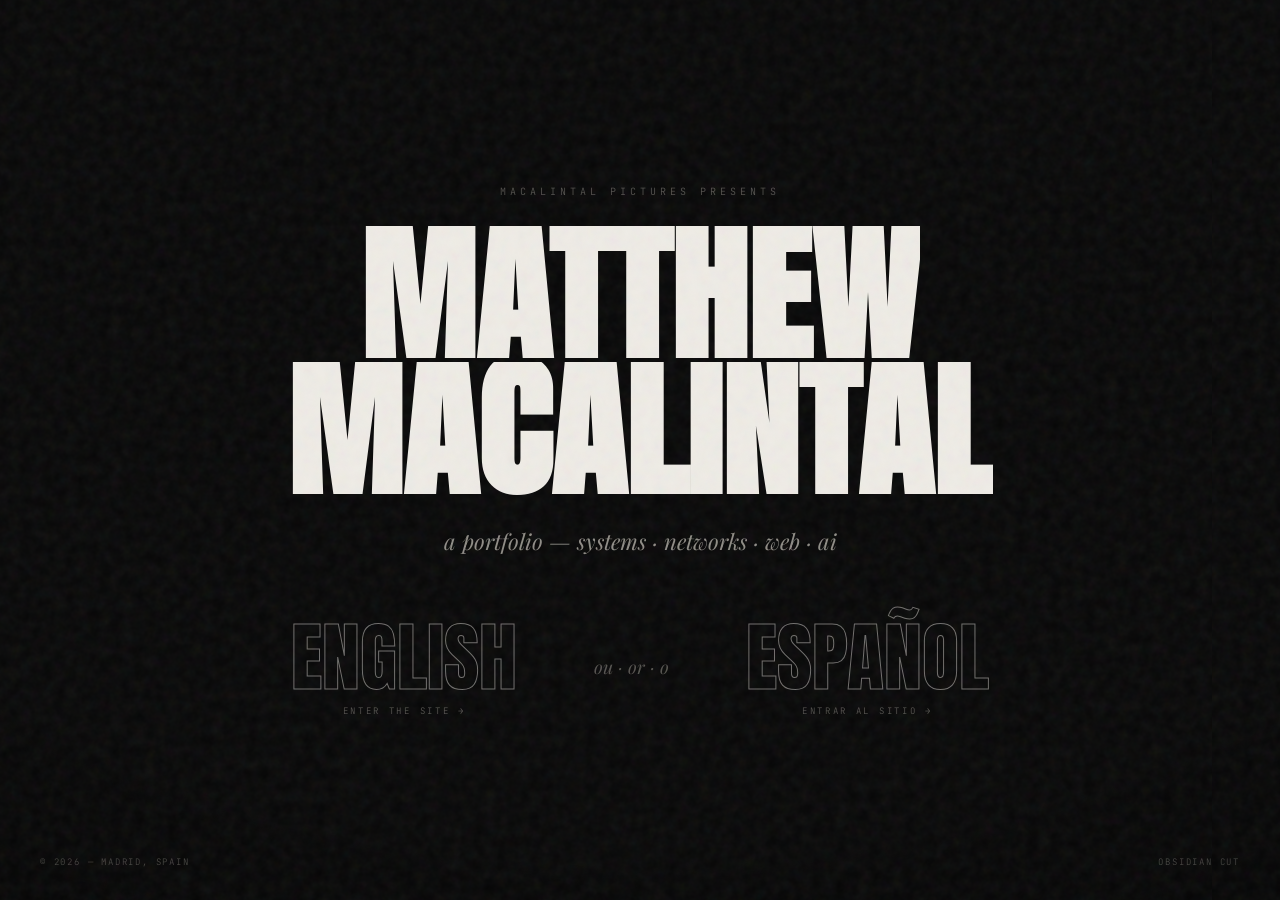
==== index.html @ b94ca069 "Initial commit — portfolio site Bilingual single-page portfolio (EN/ES), no frameworks, no build ste" ====
<!DOCTYPE html>
<html lang="en">
<head>
  <meta charset="UTF-8">
  <meta name="viewport" content="width=device-width, initial-scale=1.0">
  <title>Matthew Macalintal — Portfolio</title>
  <meta name="description" content="Portfolio of Matthew Macalintal — systems, networks, web and AI. Available in English and Spanish.">
  <meta name="theme-color" content="#080808">
  <link rel="icon" href="data:image/svg+xml,%3Csvg xmlns='http://www.w3.org/2000/svg' viewBox='0 0 100 100'%3E%3Crect width='100' height='100' fill='%23080808'/%3E%3Ctext x='50' y='72' font-size='60' font-family='Arial Narrow, Arial' font-weight='bold' text-anchor='middle' fill='%23efece6'%3EM%3C/text%3E%3C/svg%3E">
  <link rel="preconnect" href="https://fonts.googleapis.com">
  <link rel="preconnect" href="https://fonts.gstatic.com" crossorigin>
  <link href="https://fonts.googleapis.com/css2?family=Anton&family=Archivo:wght@300;400;500&family=JetBrains+Mono:wght@400;500&family=Playfair+Display:ital,wght@1,400;1,500&display=swap" rel="stylesheet">
  <link rel="stylesheet" href="css/style.css">
  <script>document.documentElement.classList.add('js');</script>
</head>
<body>

  <div class="title-card">
    <p class="tc-over" data-reveal>Macalintal pictures presents</p>
    <h1 data-reveal data-reveal-delay="100">
      <span data-split>Matthew</span><br>
      <span data-split>Macalintal</span>
    </h1>
    <p class="tc-sub" data-reveal data-reveal-delay="250">a portfolio — systems · networks · web · ai</p>

    <div class="tc-langs" data-reveal data-reveal-delay="400">
      <a class="tc-lang" href="english/Main.html">
        English
        <small>enter the site →</small>
      </a>
      <span class="divider">ou&nbsp;·&nbsp;or&nbsp;·&nbsp;o</span>
      <a class="tc-lang" href="spanish/Main-es.html">
        Español
        <small>entrar al sitio →</small>
      </a>
    </div>

    <div class="tc-foot">
      <span>© 2026 — Madrid, Spain</span>
      <span>Obsidian cut</span>
    </div>
  </div>

  <script src="js/main.js"></script>
  <script src="js/fx.js"></script>
</body>
</html>
---- css/style.css ----
/* ============================================================
   MATTHEW MACALINTAL — OBSIDIAN CUT
   Cinematic monochrome. Anton display / Playfair italic /
   Archivo body / JetBrains Mono labels. Film grain over all.
   ============================================================ */

:root {
  --bg: #080808;
  --bg-2: #0e0e0e;
  --ink: #efece6;
  --dim: #8f8c86;
  --faint: #55534f;
  --line: rgba(239, 236, 230, 0.14);
  --line-soft: rgba(239, 236, 230, 0.07);
  --red: #e8442e;
  --display: 'Anton', 'Arial Narrow', sans-serif;
  --serif: 'Playfair Display', Georgia, serif;
  --body: 'Archivo', 'Segoe UI', sans-serif;
  --mono: 'JetBrains Mono', 'Consolas', monospace;
  --ease: cubic-bezier(0.65, 0.05, 0, 1);
  --ease-out: cubic-bezier(0.22, 1, 0.36, 1);
}

* {
  margin: 0;
  padding: 0;
  box-sizing: border-box;
}

html {
  scroll-behavior: smooth;
}

body {
  font-family: var(--body);
  font-weight: 300;
  background: var(--bg);
  color: var(--ink);
  line-height: 1.65;
  overflow-x: hidden;
}

::selection {
  background: var(--ink);
  color: var(--bg);
}

a {
  color: inherit;
  text-decoration: none;
}

ul {
  list-style: none;
}

img {
  max-width: 100%;
  display: block;
}

button {
  font-family: inherit;
  background: none;
  border: none;
  color: inherit;
  cursor: pointer;
}

:focus-visible {
  outline: 1px solid var(--ink);
  outline-offset: 4px;
}

/* ---------- film grain (injected) ---------- */

.grain {
  position: fixed;
  top: -60%;
  left: -60%;
  width: 220%;
  height: 220%;
  z-index: 3000;
  pointer-events: none;
  opacity: 0.07;
  background-image: url("data:image/svg+xml,%3Csvg viewBox='0 0 250 250' xmlns='http://www.w3.org/2000/svg'%3E%3Cfilter id='n'%3E%3CfeTurbulence type='fractalNoise' baseFrequency='0.7' numOctaves='3' stitchTiles='stitch'/%3E%3C/filter%3E%3Crect width='100%25' height='100%25' filter='url(%23n)'/%3E%3C/svg%3E");
  animation: grain 0.9s steps(6) infinite;
}

@keyframes grain {
  0% { transform: translate(0, 0); }
  20% { transform: translate(-3%, 2%); }
  40% { transform: translate(2%, -3%); }
  60% { transform: translate(-2%, -2%); }
  80% { transform: translate(3%, 3%); }
  100% { transform: translate(-1%, 1%); }
}

/* vignette */

body::after {
  content: '';
  position: fixed;
  inset: 0;
  z-index: 1;
  pointer-events: none;
  background: radial-gradient(ellipse 110% 90% at 50% 40%, transparent 55%, rgba(0, 0, 0, 0.5) 100%);
}

main, header, footer, .rail, .readout, section {
  position: relative;
  z-index: 2;
}

/* ---------- preloader (injected) ---------- */

.loader {
  position: fixed;
  inset: 0;
  z-index: 9000;
  background: #000;
  display: flex;
  align-items: center;
  justify-content: center;
  transition: transform 0.9s var(--ease);
}

.loader.done {
  transform: translateY(-101%);
}

.loader-name {
  font-family: var(--display);
  font-size: clamp(40px, 8vw, 110px);
  text-transform: uppercase;
  letter-spacing: 0.02em;
  line-height: 1;
  overflow: hidden;
}

.loader-name span {
  display: inline-block;
  transform: translateY(110%);
  animation: rise 0.8s var(--ease-out) forwards;
  animation-delay: calc(var(--i) * 45ms + 100ms);
}

@keyframes rise {
  to { transform: translateY(0); }
}

.loader-count {
  position: absolute;
  bottom: 32px;
  right: 40px;
  font-family: var(--mono);
  font-size: 13px;
  color: var(--dim);
  letter-spacing: 0.1em;
}

.loader-tag {
  position: absolute;
  bottom: 32px;
  left: 40px;
  font-family: var(--mono);
  font-size: 11px;
  color: var(--faint);
  letter-spacing: 0.2em;
  text-transform: uppercase;
}

body.locked {
  overflow: hidden;
}

/* ---------- custom cursor ---------- */

@media (pointer: fine) {
  body.has-cursor,
  body.has-cursor a,
  body.has-cursor button {
    cursor: none;
  }
  body.has-cursor input,
  body.has-cursor textarea,
  body.has-cursor select {
    cursor: auto;
  }
}

.cursor {
  position: fixed;
  top: 0;
  left: 0;
  width: 8px;
  height: 8px;
  background: #fff;
  border-radius: 50%;
  z-index: 9500;
  pointer-events: none;
  transform: translate(-50%, -50%);
  mix-blend-mode: difference;
}

.cursor-o {
  position: fixed;
  top: 0;
  left: 0;
  width: 42px;
  height: 42px;
  border: 1px solid #fff;
  border-radius: 50%;
  z-index: 9499;
  pointer-events: none;
  transform: translate(-50%, -50%);
  mix-blend-mode: difference;
  transition: width 0.3s var(--ease-out), height 0.3s var(--ease-out),
    background 0.3s ease, opacity 0.3s ease;
}

.cursor-o.grow {
  width: 72px;
  height: 72px;
  background: #fff;
}

.cursor.hide,
.cursor-o.hide {
  opacity: 0;
}

/* ---------- text reveal machinery ---------- */

.wm {
  display: inline-block;
  overflow: hidden;
  vertical-align: bottom;
}

.ww {
  display: inline-block;
  transform: translateY(120%);
  transition: transform 0.9s var(--ease);
  transition-delay: calc(var(--i, 0) * 45ms);
}

.in .ww {
  transform: translateY(0);
}

html.js [data-reveal] {
  opacity: 0;
  transform: translateY(30px);
  transition: opacity 0.9s var(--ease-out), transform 0.9s var(--ease-out);
}

html.js [data-reveal].revealed {
  opacity: 1;
  transform: translateY(0);
}

/* ---------- top bar ---------- */

.topbar {
  position: fixed;
  top: 0;
  left: 0;
  right: 0;
  z-index: 4000;
  display: flex;
  justify-content: space-between;
  align-items: center;
  padding: 22px 40px;
  mix-blend-mode: difference;
  color: #fff;
}

.topbar .logo {
  font-family: var(--display);
  font-size: 19px;
  letter-spacing: 0.06em;
  text-transform: uppercase;
}

.topbar .logo em {
  font-family: var(--serif);
  font-style: italic;
  font-size: 15px;
  text-transform: none;
  letter-spacing: 0;
  color: #bbb;
}

.top-links {
  display: flex;
  align-items: center;
  gap: 26px;
  font-family: var(--mono);
  font-size: 10px;
  letter-spacing: 0.18em;
  text-transform: uppercase;
}

.top-links a {
  position: relative;
  padding-bottom: 2px;
}

.top-links a::after {
  content: '';
  position: absolute;
  left: 0;
  bottom: 0;
  width: 0;
  height: 1px;
  background: #fff;
  transition: width 0.35s var(--ease-out);
}

.top-links a:hover::after {
  width: 100%;
}

.top-links .lang {
  border: 1px solid rgba(255, 255, 255, 0.5);
  padding: 6px 14px;
}

.top-links .lang::after {
  display: none;
}

.top-links .lang:hover {
  background: #fff;
  color: #000;
}

.menu-btn {
  display: none;
  flex-direction: column;
  gap: 7px;
  width: 40px;
  padding: 6px 0;
}

.menu-btn span {
  display: block;
  height: 1px;
  background: #fff;
  transition: transform 0.35s var(--ease-out);
}

.menu-btn.open span:nth-child(1) {
  transform: translateY(4px) rotate(45deg);
}

.menu-btn.open span:nth-child(2) {
  transform: translateY(-4px) rotate(-45deg);
}

/* ---------- fullscreen mobile menu ---------- */

.menu-overlay {
  position: fixed;
  inset: 0;
  z-index: 3500;
  background: #000;
  display: flex;
  flex-direction: column;
  justify-content: center;
  padding: 0 28px;
  clip-path: inset(0 0 100% 0);
  transition: clip-path 0.7s var(--ease);
}

.menu-overlay.open {
  clip-path: inset(0 0 0% 0);
}

.menu-overlay a.m-link {
  font-family: var(--display);
  font-size: clamp(44px, 12vw, 90px);
  text-transform: uppercase;
  line-height: 1.05;
  color: var(--ink);
  display: flex;
  align-items: baseline;
  gap: 16px;
  opacity: 0;
  transform: translateY(30px);
  transition: opacity 0.5s ease, transform 0.5s var(--ease-out);
  transition-delay: calc(var(--i) * 60ms);
}

.menu-overlay.open a.m-link {
  opacity: 1;
  transform: translateY(0);
}

.menu-overlay a.m-link i {
  font-family: var(--mono);
  font-style: normal;
  font-size: 11px;
  color: var(--faint);
}

.menu-overlay .m-foot {
  position: absolute;
  bottom: 30px;
  left: 28px;
  right: 28px;
  display: flex;
  justify-content: space-between;
  font-family: var(--mono);
  font-size: 10px;
  letter-spacing: 0.15em;
  text-transform: uppercase;
  color: var(--dim);
}

/* ---------- side rail (scroll spy) ---------- */

.rail {
  position: fixed;
  right: 36px;
  top: 50%;
  transform: translateY(-50%);
  z-index: 2500;
  display: flex;
  flex-direction: column;
  gap: 13px;
  align-items: flex-end;
}

.rail a {
  display: flex;
  align-items: center;
  gap: 10px;
  font-family: var(--mono);
  font-size: 9px;
  letter-spacing: 0.22em;
  text-transform: uppercase;
  color: var(--faint);
  transition: color 0.3s ease;
}

.rail a::after {
  content: '';
  width: 14px;
  height: 1px;
  background: var(--faint);
  transition: width 0.35s var(--ease-out), background 0.3s ease;
}

.rail a:hover {
  color: var(--ink);
}

.rail a.active {
  color: var(--ink);
}

.rail a.active::after {
  width: 34px;
  background: var(--ink);
}

/* ---------- bottom-left readout ---------- */

.readout {
  position: fixed;
  left: 40px;
  bottom: 28px;
  z-index: 2500;
  font-family: var(--mono);
  font-size: 10px;
  letter-spacing: 0.18em;
  text-transform: uppercase;
  color: var(--faint);
  display: flex;
  gap: 14px;
  align-items: center;
}

.readout b {
  color: var(--ink);
  font-weight: 500;
}

.readout .rec {
  width: 7px;
  height: 7px;
  border-radius: 50%;
  background: var(--red);
  animation: blink-rec 1.6s ease infinite;
}

@keyframes blink-rec {
  50% { opacity: 0.25; }
}

/* ---------- layout ---------- */

.wrap {
  max-width: 1500px;
  margin: 0 auto;
  padding: 0 clamp(24px, 5vw, 80px);
}

section {
  scroll-margin-top: 40px;
}

.sec {
  padding: clamp(100px, 14vh, 180px) 0;
  border-top: 1px solid var(--line-soft);
  position: relative;
}

.sec-head {
  display: flex;
  align-items: baseline;
  justify-content: space-between;
  gap: 24px;
  flex-wrap: wrap;
  margin-bottom: clamp(48px, 7vw, 90px);
}

.sec-idx {
  font-family: var(--mono);
  font-size: 11px;
  letter-spacing: 0.2em;
  color: var(--dim);
}

.sec-title {
  font-family: var(--display);
  font-weight: 400;
  font-size: clamp(56px, 9.5vw, 160px);
  line-height: 0.9;
  text-transform: uppercase;
  letter-spacing: 0.01em;
}

.sec-note {
  font-family: var(--serif);
  font-style: italic;
  font-size: clamp(16px, 1.6vw, 21px);
  color: var(--dim);
  max-width: 320px;
}

/* ---------- hero ---------- */

.hero {
  min-height: 100svh;
  position: relative;
  display: flex;
  flex-direction: column;
  justify-content: center;
  overflow: hidden;
}

.hero-img {
  position: absolute;
  top: 0;
  right: 0;
  height: 100%;
  width: min(46vw, 660px);
  object-fit: cover;
  filter: grayscale(100%) contrast(1.12) brightness(0.82);
  z-index: 1;
}

.hero-img-fade {
  position: absolute;
  top: 0;
  right: 0;
  height: 100%;
  width: min(52vw, 760px);
  z-index: 1;
  background: linear-gradient(to right, var(--bg) 0%, transparent 45%),
    linear-gradient(to top, var(--bg) 0%, transparent 30%);
  pointer-events: none;
}

.hero-inner {
  position: relative;
  z-index: 2;
  padding-top: 60px;
}

.hero-over {
  font-family: var(--serif);
  font-style: italic;
  font-size: clamp(16px, 1.8vw, 24px);
  color: var(--dim);
  margin-bottom: 10px;
}

.hero h1 {
  font-family: var(--display);
  font-weight: 400;
  font-size: clamp(70px, 16.5vw, 290px);
  line-height: 0.84;
  text-transform: uppercase;
  letter-spacing: 0.005em;
  mix-blend-mode: difference;
  color: #fff;
}

.hero h1 .l {
  display: block;
}

.hero-roles {
  display: flex;
  align-items: center;
  gap: 18px;
  margin-top: 34px;
  font-family: var(--mono);
  font-size: clamp(11px, 1.2vw, 13px);
  letter-spacing: 0.22em;
  text-transform: uppercase;
  color: var(--dim);
}

.hero-roles .dash {
  width: 44px;
  height: 1px;
  background: var(--faint);
}

.rotator {
  position: relative;
  display: inline-block;
  height: 1.5em;
  min-width: 300px;
  overflow: hidden;
  vertical-align: middle;
}

.rotator span {
  position: absolute;
  left: 0;
  top: 0;
  line-height: 1.5em;
  white-space: nowrap;
  opacity: 0;
  transform: translateY(100%);
  transition: opacity 0.5s ease, transform 0.5s var(--ease-out);
  color: var(--ink);
}

.rotator span.on {
  opacity: 1;
  transform: translateY(0);
}

.hero-foot {
  position: absolute;
  bottom: 28px;
  left: 0;
  right: 0;
  z-index: 2;
  display: flex;
  justify-content: space-between;
  align-items: center;
  padding: 0 clamp(24px, 5vw, 80px);
  font-family: var(--mono);
  font-size: 10px;
  letter-spacing: 0.18em;
  text-transform: uppercase;
  color: var(--faint);
}

.hero-foot .scroll-cue {
  display: flex;
  align-items: center;
  gap: 10px;
}

.scroll-cue .line {
  width: 1px;
  height: 42px;
  background: var(--faint);
  position: relative;
  overflow: hidden;
}

.scroll-cue .line::after {
  content: '';
  position: absolute;
  inset: 0;
  background: var(--ink);
  transform: translateY(-100%);
  animation: drip 2.4s var(--ease) infinite;
}

@keyframes drip {
  55%, 100% { transform: translateY(100%); }
}

.hero-badge {
  display: inline-flex;
  align-items: center;
  gap: 10px;
  font-family: var(--mono);
  font-size: 10px;
  letter-spacing: 0.2em;
  text-transform: uppercase;
  color: var(--dim);
  border: 1px solid var(--line);
  padding: 9px 18px;
  margin-bottom: 34px;
}

.hero-badge .rec {
  width: 7px;
  height: 7px;
  border-radius: 50%;
  background: var(--red);
  animation: blink-rec 1.6s ease infinite;
}

/* ---------- marquee ---------- */

.marquee {
  overflow: hidden;
  padding: clamp(30px, 5vw, 60px) 0;
  border-top: 1px solid var(--line-soft);
  user-select: none;
}

.marquee-track {
  display: flex;
  gap: 60px;
  width: max-content;
  animation: marquee 42s linear infinite;
}

.marquee-track span {
  font-family: var(--display);
  font-size: clamp(64px, 11vw, 170px);
  line-height: 1;
  text-transform: uppercase;
  white-space: nowrap;
  color: transparent;
  -webkit-text-stroke: 1px rgba(239, 236, 230, 0.22);
}

.marquee-track span.fill {
  color: var(--ink);
  -webkit-text-stroke: 0;
}

@keyframes marquee {
  to { transform: translateX(-50%); }
}

/* ---------- about ---------- */

.about-grid {
  display: grid;
  grid-template-columns: minmax(0, 7fr) minmax(0, 4fr);
  gap: clamp(40px, 6vw, 110px);
  align-items: start;
}

.pull-quote {
  font-family: var(--serif);
  font-style: italic;
  font-weight: 400;
  font-size: clamp(24px, 3.2vw, 42px);
  line-height: 1.35;
  color: var(--ink);
  margin-bottom: 40px;
}

.pull-quote em {
  color: var(--dim);
}

.about-copy p {
  font-size: clamp(15px, 1.3vw, 17px);
  color: var(--dim);
  margin-bottom: 22px;
  max-width: 620px;
}

.about-copy strong {
  color: var(--ink);
  font-weight: 500;
}

.about-side {
  position: sticky;
  top: 90px;
}

.about-portrait {
  position: relative;
  overflow: hidden;
  margin-bottom: 34px;
}

.about-portrait img {
  width: 100%;
  aspect-ratio: 3 / 4;
  object-fit: cover;
  filter: grayscale(100%) contrast(1.1);
  transition: filter 0.7s ease, transform 1.2s var(--ease-out);
}

.about-portrait:hover img {
  filter: grayscale(0%) contrast(1);
  transform: scale(1.04);
}

.about-portrait .cap {
  position: absolute;
  bottom: 0;
  left: 0;
  right: 0;
  display: flex;
  justify-content: space-between;
  padding: 12px 14px;
  font-family: var(--mono);
  font-size: 9px;
  letter-spacing: 0.18em;
  text-transform: uppercase;
  color: var(--ink);
  background: linear-gradient(to top, rgba(0, 0, 0, 0.75), transparent);
}

.index-table {
  border-top: 1px solid var(--line);
}

.index-row {
  display: flex;
  justify-content: space-between;
  gap: 16px;
  padding: 13px 0;
  border-bottom: 1px solid var(--line-soft);
  font-size: 13px;
}

.index-row .k {
  font-family: var(--mono);
  font-size: 10px;
  letter-spacing: 0.16em;
  text-transform: uppercase;
  color: var(--faint);
  padding-top: 2px;
}

.index-row .v {
  color: var(--ink);
  text-align: right;
  font-weight: 400;
}

/* ---------- editorial buttons ---------- */

.btn {
  display: inline-flex;
  align-items: center;
  gap: 12px;
  font-family: var(--mono);
  font-size: 11px;
  letter-spacing: 0.2em;
  text-transform: uppercase;
  color: var(--ink);
  border: 1px solid var(--ink);
  padding: 16px 34px;
  position: relative;
  overflow: hidden;
  transition: color 0.4s ease;
  background: transparent;
  will-change: transform;
}

.btn::before {
  content: '';
  position: absolute;
  inset: 0;
  background: var(--ink);
  transform: scaleY(0);
  transform-origin: bottom;
  transition: transform 0.4s var(--ease);
  z-index: -1;
}

.btn:hover {
  color: var(--bg);
}

.btn:hover::before {
  transform: scaleY(1);
}

.btn-fill {
  background: var(--ink);
  color: var(--bg);
}

.btn-fill::before {
  background: var(--bg);
}

.btn-fill:hover {
  color: var(--ink);
  border-color: var(--ink);
}

.btn-ghost {
  border-color: var(--line);
  color: var(--dim);
}

.btn-ghost:hover {
  color: var(--bg);
}

/* ---------- skills index ---------- */

.skill-block {
  margin-bottom: clamp(40px, 6vw, 70px);
}

.skill-block-label {
  display: flex;
  align-items: baseline;
  gap: 18px;
  font-family: var(--mono);
  font-size: 10px;
  letter-spacing: 0.2em;
  text-transform: uppercase;
  color: var(--faint);
  margin-bottom: 6px;
}

.skill-block-label i {
  font-style: normal;
  color: var(--dim);
}

.skill-list {
  border-top: 1px solid var(--line);
}

.skill-item {
  display: grid;
  grid-template-columns: 60px 1fr auto;
  align-items: center;
  gap: 20px;
  padding: 18px 12px;
  border-bottom: 1px solid var(--line-soft);
  transition: background 0.3s ease, color 0.3s ease, padding 0.3s var(--ease-out);
}

.skill-item .no {
  font-family: var(--mono);
  font-size: 10px;
  color: var(--faint);
  letter-spacing: 0.1em;
}

.skill-item .nm {
  font-family: var(--display);
  font-size: clamp(24px, 3.4vw, 46px);
  line-height: 1;
  text-transform: uppercase;
  letter-spacing: 0.01em;
}

.skill-item .lv {
  font-family: var(--mono);
  font-size: 9px;
  letter-spacing: 0.2em;
  text-transform: uppercase;
  color: var(--dim);
  border: 1px solid var(--line);
  padding: 6px 12px;
  white-space: nowrap;
}

.skill-item:hover {
  background: var(--ink);
  color: var(--bg);
  padding-left: 26px;
}

.skill-item:hover .no,
.skill-item:hover .lv {
  color: var(--bg);
  border-color: rgba(8, 8, 8, 0.4);
}

/* ---------- work list ---------- */

.work-list {
  border-top: 1px solid var(--line);
}

.work-row {
  display: block;
  padding: clamp(28px, 4vw, 46px) 12px;
  border-bottom: 1px solid var(--line-soft);
  position: relative;
  transition: background 0.35s ease, color 0.35s ease, padding 0.35s var(--ease-out);
}

.work-row-top {
  display: flex;
  align-items: baseline;
  justify-content: space-between;
  gap: 20px;
  flex-wrap: wrap;
}

.work-row .no {
  font-family: var(--mono);
  font-size: 11px;
  letter-spacing: 0.15em;
  color: var(--faint);
  transition: color 0.35s ease;
}

.work-row h3 {
  font-family: var(--display);
  font-weight: 400;
  font-size: clamp(38px, 6.5vw, 96px);
  line-height: 0.95;
  text-transform: uppercase;
  letter-spacing: 0.005em;
  flex: 1 1 auto;
}

.work-row .arrow {
  font-family: var(--body);
  font-weight: 300;
  font-size: clamp(24px, 3vw, 40px);
  transition: transform 0.4s var(--ease-out);
}

.work-row-meta {
  display: flex;
  gap: 26px;
  flex-wrap: wrap;
  margin-top: 14px;
  font-family: var(--mono);
  font-size: 10px;
  letter-spacing: 0.18em;
  text-transform: uppercase;
  color: var(--dim);
  transition: color 0.35s ease;
}

.work-row p.desc {
  margin-top: 12px;
  max-width: 640px;
  font-size: 14px;
  color: var(--dim);
  transition: color 0.35s ease;
}

.work-row:hover {
  background: var(--ink);
  color: var(--bg);
  padding-left: 30px;
}

.work-row:hover .no,
.work-row:hover .work-row-meta,
.work-row:hover p.desc {
  color: rgba(8, 8, 8, 0.65);
}

.work-row:hover .arrow {
  transform: translate(8px, -6px) rotate(45deg);
}

.work-row.soon {
  pointer-events: none;
}

.work-row.soon h3 {
  color: transparent;
  -webkit-text-stroke: 1px rgba(239, 236, 230, 0.3);
}

/* floating cursor preview */

.work-preview {
  position: fixed;
  top: 0;
  left: 0;
  width: 340px;
  height: 220px;
  z-index: 2800;
  pointer-events: none;
  overflow: hidden;
  opacity: 0;
  transform: scale(0.85);
  transition: opacity 0.35s ease, transform 0.35s var(--ease-out);
}

.work-preview.show {
  opacity: 1;
  transform: scale(1);
}

.work-preview img {
  width: 100%;
  height: 100%;
  object-fit: cover;
  filter: grayscale(100%) contrast(1.1);
}

/* ---------- education ---------- */

.edu-list {
  border-top: 1px solid var(--line);
}

.edu-row {
  display: grid;
  grid-template-columns: minmax(150px, 320px) 1fr;
  gap: clamp(20px, 4vw, 60px);
  padding: clamp(32px, 5vw, 54px) 12px;
  border-bottom: 1px solid var(--line-soft);
}

.edu-row .yr {
  font-family: var(--display);
  font-size: clamp(40px, 6vw, 88px);
  line-height: 0.9;
  color: transparent;
  -webkit-text-stroke: 1px rgba(239, 236, 230, 0.35);
  text-transform: uppercase;
  transition: color 0.5s ease;
}

.edu-row:hover .yr {
  color: var(--ink);
  -webkit-text-stroke: 0;
}

.edu-row h3 {
  font-family: var(--body);
  font-weight: 500;
  font-size: clamp(19px, 2vw, 26px);
  line-height: 1.25;
  margin-bottom: 6px;
}

.edu-row .where {
  font-family: var(--mono);
  font-size: 10px;
  letter-spacing: 0.2em;
  text-transform: uppercase;
  color: var(--dim);
  margin-bottom: 14px;
}

.edu-row p {
  font-size: 14px;
  color: var(--dim);
  max-width: 560px;
}

/* ---------- contact ---------- */

.contact-grid {
  display: grid;
  grid-template-columns: 1fr;
  gap: clamp(48px, 6vw, 100px);
  align-items: start;
}

.contact-left {
  position: sticky;
  top: 90px;
}

.contact-big {
  font-family: var(--display);
  font-size: clamp(60px, 8.5vw, 150px);
  line-height: 0.9;
  text-transform: uppercase;
  margin-bottom: 36px;
}

.contact-big em {
  font-family: var(--serif);
  font-style: italic;
  font-weight: 400;
  text-transform: none;
  font-size: 0.65em;
  color: var(--dim);
}

.contact-mail {
  display: inline-block;
  font-family: var(--mono);
  font-size: clamp(13px, 1.6vw, 18px);
  letter-spacing: 0.05em;
  border-bottom: 1px solid var(--ink);
  padding-bottom: 4px;
  margin-bottom: 44px;
  transition: color 0.3s ease, border-color 0.3s ease;
  word-break: break-all;
}

.contact-mail:hover {
  color: var(--dim);
  border-color: var(--dim);
}

.contact-facts {
  border-top: 1px solid var(--line);
  max-width: 420px;
}

/* form — monochrome editorial */

.form-note {
  font-family: var(--mono);
  font-size: 10px;
  letter-spacing: 0.18em;
  text-transform: uppercase;
  color: var(--faint);
  margin-bottom: 30px;
}

.form-group {
  margin-bottom: 30px;
}

.form-group label {
  display: block;
  font-family: var(--mono);
  font-size: 10px;
  letter-spacing: 0.2em;
  text-transform: uppercase;
  color: var(--dim);
  margin-bottom: 10px;
}

.form-group input,
.form-group select,
.form-group textarea {
  width: 100%;
  background: transparent;
  border: none;
  border-bottom: 1px solid var(--line);
  padding: 12px 0;
  color: var(--ink);
  font-family: var(--body);
  font-weight: 300;
  font-size: 16px;
  outline: none;
  border-radius: 0;
  transition: border-color 0.3s ease;
}

.form-group input::placeholder,
.form-group textarea::placeholder {
  color: var(--faint);
}

.form-group input:focus,
.form-group select:focus,
.form-group textarea:focus {
  border-color: var(--ink);
}

.form-group select {
  cursor: pointer;
  appearance: none;
  background-image: url("data:image/svg+xml,%3Csvg xmlns='http://www.w3.org/2000/svg' width='10' height='6'%3E%3Cpath d='M1 1l4 4 4-4' stroke='%238f8c86' fill='none'/%3E%3C/svg%3E");
  background-repeat: no-repeat;
  background-position: right 4px center;
}

.form-group select option {
  background: var(--bg-2);
  color: var(--ink);
}

.form-group textarea {
  min-height: 110px;
  resize: vertical;
}

.form-row {
  display: grid;
  grid-template-columns: 1fr 1fr;
  gap: 36px;
}

.radio-group,
.checkbox-group {
  display: flex;
  flex-wrap: wrap;
  gap: 10px;
  padding-top: 4px;
}

.radio-group label,
.checkbox-group label {
  display: flex;
  align-items: center;
  gap: 9px;
  font-family: var(--mono);
  font-size: 10px;
  letter-spacing: 0.14em;
  text-transform: uppercase;
  color: var(--dim);
  border: 1px solid var(--line);
  padding: 10px 16px;
  cursor: pointer;
  margin-bottom: 0;
  transition: all 0.25s ease;
}

.radio-group label:hover,
.checkbox-group label:hover {
  border-color: var(--dim);
  color: var(--ink);
}

.radio-group label:has(input:checked),
.checkbox-group label:has(input:checked) {
  background: var(--ink);
  color: var(--bg);
  border-color: var(--ink);
}

.radio-group input,
.checkbox-group input {
  width: 12px;
  height: 12px;
  accent-color: #000;
}

.btn-group {
  display: flex;
  gap: 16px;
  margin-top: 40px;
}

.error-message {
  color: var(--red);
  font-family: var(--mono);
  font-size: 11px;
  margin-top: 8px;
  display: none;
}

input.error,
select.error,
textarea.error {
  border-bottom-color: var(--red) !important;
}

.validation-summary {
  border: 1px solid rgba(232, 68, 46, 0.5);
  background: rgba(232, 68, 46, 0.06);
  padding: 20px 24px;
  margin-bottom: 32px;
  display: none;
}

.validation-summary p {
  color: var(--red);
  font-family: var(--mono);
  font-size: 11px;
  letter-spacing: 0.08em;
  text-transform: uppercase;
  margin-bottom: 8px;
}

.validation-summary li {
  color: rgba(232, 100, 84, 0.9);
  font-size: 12px;
  padding: 2px 0;
}

/* ---------- footer ---------- */

.credits {
  border-top: 1px solid var(--line);
  padding: clamp(70px, 10vw, 120px) 0 40px;
  text-align: center;
}

.credits .c-label {
  font-family: var(--mono);
  font-size: 10px;
  letter-spacing: 0.3em;
  text-transform: uppercase;
  color: var(--faint);
  margin-bottom: 18px;
}

.credits .c-name {
  font-family: var(--display);
  font-size: clamp(34px, 5vw, 70px);
  text-transform: uppercase;
  line-height: 1;
  margin-bottom: 8px;
}

.credits .c-role {
  font-family: var(--serif);
  font-style: italic;
  font-size: 16px;
  color: var(--dim);
  margin-bottom: 44px;
}

.credits .c-socials {
  display: flex;
  justify-content: center;
  gap: 30px;
  flex-wrap: wrap;
  margin-bottom: 60px;
}

.credits .c-socials a {
  font-family: var(--mono);
  font-size: 10px;
  letter-spacing: 0.2em;
  text-transform: uppercase;
  color: var(--dim);
  position: relative;
  padding-bottom: 3px;
  transition: color 0.3s ease;
}

.credits .c-socials a::after {
  content: '';
  position: absolute;
  left: 0;
  bottom: 0;
  width: 0;
  height: 1px;
  background: var(--ink);
  transition: width 0.35s var(--ease-out);
}

.credits .c-socials a:hover {
  color: var(--ink);
}

.credits .c-socials a:hover::after {
  width: 100%;
}

.credits .c-meta {
  display: flex;
  justify-content: space-between;
  align-items: center;
  gap: 14px;
  flex-wrap: wrap;
  border-top: 1px solid var(--line-soft);
  padding-top: 24px;
  font-family: var(--mono);
  font-size: 9px;
  letter-spacing: 0.18em;
  text-transform: uppercase;
  color: var(--faint);
}

.to-top-link {
  font-family: var(--mono);
  font-size: 9px;
  letter-spacing: 0.18em;
  text-transform: uppercase;
  color: var(--dim);
}

.to-top-link:hover {
  color: var(--ink);
}

/* ---------- start / title card ---------- */

.title-card {
  min-height: 100svh;
  display: flex;
  flex-direction: column;
  align-items: center;
  justify-content: center;
  text-align: center;
  position: relative;
  padding: 80px 24px;
}

.title-card .tc-over {
  font-family: var(--mono);
  font-size: 10px;
  letter-spacing: 0.4em;
  text-transform: uppercase;
  color: var(--faint);
  margin-bottom: 26px;
}

.title-card h1 {
  font-family: var(--display);
  font-size: clamp(58px, 12vw, 190px);
  line-height: 0.88;
  text-transform: uppercase;
}

.title-card .tc-sub {
  font-family: var(--serif);
  font-style: italic;
  font-size: clamp(15px, 1.8vw, 22px);
  color: var(--dim);
  margin: 26px 0 60px;
}

.tc-langs {
  display: flex;
  gap: clamp(28px, 6vw, 80px);
  align-items: center;
}

.tc-langs .divider {
  font-family: var(--serif);
  font-style: italic;
  color: var(--faint);
  font-size: 18px;
}

.tc-lang {
  font-family: var(--display);
  font-size: clamp(34px, 6vw, 76px);
  text-transform: uppercase;
  line-height: 1;
  color: transparent;
  -webkit-text-stroke: 1px rgba(239, 236, 230, 0.45);
  transition: color 0.4s ease;
  position: relative;
}

.tc-lang small {
  display: block;
  font-family: var(--mono);
  font-size: 9px;
  letter-spacing: 0.3em;
  color: var(--faint);
  -webkit-text-stroke: 0;
  margin-top: 12px;
  transition: color 0.3s ease;
}

.tc-lang:hover {
  color: var(--ink);
  -webkit-text-stroke: 0;
}

.tc-lang:hover small {
  color: var(--ink);
}

.title-card .tc-foot {
  position: absolute;
  bottom: 30px;
  left: 0;
  right: 0;
  display: flex;
  justify-content: space-between;
  padding: 0 40px;
  font-family: var(--mono);
  font-size: 9px;
  letter-spacing: 0.2em;
  text-transform: uppercase;
  color: var(--faint);
}

/* ---------- scrollbar ---------- */

::-webkit-scrollbar {
  width: 8px;
}

::-webkit-scrollbar-track {
  background: var(--bg);
}

::-webkit-scrollbar-thumb {
  background: #2a2a28;
}

::-webkit-scrollbar-thumb:hover {
  background: #4a4844;
}

/* ---------- responsive ---------- */

@media (max-width: 1100px) {
  .rail {
    display: none;
  }

  .about-grid,
  .contact-grid {
    grid-template-columns: 1fr;
  }

  .about-side,
  .contact-left {
    position: static;
  }

  .about-portrait {
    max-width: 420px;
  }
}

@media (max-width: 860px) {
  .topbar {
    padding: 18px 24px;
  }

  .top-links a:not(.lang) {
    display: none;
  }

  .menu-btn {
    display: flex;
  }

  .readout {
    display: none;
  }

  .hero-img {
    width: 100%;
    opacity: 0.45;
  }

  .hero-img-fade {
    width: 100%;
    background: linear-gradient(to top, var(--bg) 5%, transparent 60%);
  }

  .hero-foot .hero-loc {
    display: none;
  }

  .edu-row {
    grid-template-columns: 1fr;
    gap: 10px;
  }

  .skill-item {
    grid-template-columns: 40px 1fr auto;
    gap: 12px;
  }

  .form-row {
    grid-template-columns: 1fr;
    gap: 0;
  }

  .btn-group {
    flex-direction: column;
  }

  .btn-group .btn {
    justify-content: center;
  }

  .work-preview {
    display: none;
  }

  .credits .c-meta {
    justify-content: center;
    text-align: center;
  }
}

/* ---------- reduced motion ---------- */

/* Every selector below is scoped to :root:not([data-motion="full"]) so that
   loading any page with ?motion=full in the query string (see js/main.js and
   js/fx.js) suspends these overrides and lets the site play at full motion.
   Without that attribute, the OS setting decides, as before. */

@media (prefers-reduced-motion: reduce) {
  :root:not([data-motion="full"]) *,
  :root:not([data-motion="full"]) *::before,
  :root:not([data-motion="full"]) *::after {
    animation-duration: 0.01ms !important;
    animation-iteration-count: 1 !important;
    transition-duration: 0.01ms !important;
  }

  :root:not([data-motion="full"]).js [data-reveal],
  :root:not([data-motion="full"]) .ww {
    opacity: 1 !important;
    transform: none !important;
  }

  :root:not([data-motion="full"]) .grain {
    animation: none;
  }

  :root:not([data-motion="full"]) {
    scroll-behavior: auto;
  }
}

/* ============================================================
   REEL TWO — the interaction layer (fx.js)
   ============================================================ */

/* ---------- topbar chip buttons (injected) ---------- */

.chip-btn {
  font-family: var(--mono);
  font-size: 10px;
  letter-spacing: 0.18em;
  text-transform: uppercase;
  border: 1px solid rgba(255, 255, 255, 0.5);
  padding: 6px 12px;
  transition: background 0.25s ease, color 0.25s ease;
}

.chip-btn:hover {
  background: #fff;
  color: #000;
}

/* ---------- scroll progress hairline ---------- */

.progress-bar {
  position: fixed;
  top: 0;
  left: 0;
  right: 0;
  height: 2px;
  background: var(--ink);
  transform: scaleX(0);
  transform-origin: left;
  z-index: 5000;
  pointer-events: none;
}

.readout .ro-pct {
  color: var(--dim);
  font-weight: 400;
}

/* ---------- marquee: JS-driven when fx engine runs ---------- */

.marquee-track.js-drive {
  animation: none;
}

/* velocity skew targets get GPU hints */

.work-list,
.edu-list,
.skill-list {
  will-change: transform;
}

/* ---------- hero: color flashlight layer ---------- */

.hero-img-color {
  filter: grayscale(0%) contrast(1.05) brightness(1);
  -webkit-mask-image: radial-gradient(circle 190px at var(--sx, -999px) var(--sy, -999px), #000 0 42%, transparent 72%);
  mask-image: radial-gradient(circle 190px at var(--sx, -999px) var(--sy, -999px), #000 0 42%, transparent 72%);
}

/* hero letters — freed from word masks after reveal */

.hero h1.free .wm {
  overflow: visible;
}

.hero h1 .hl {
  display: inline-block;
  will-change: transform;
}

/* ---------- cursor label chip ---------- */

.cursor-label {
  position: fixed;
  top: 0;
  left: 0;
  z-index: 9600;
  pointer-events: none;
  font-family: var(--mono);
  font-size: 9px;
  letter-spacing: 0.2em;
  text-transform: uppercase;
  background: var(--ink);
  color: var(--bg);
  padding: 7px 12px;
  white-space: nowrap;
  opacity: 0;
  transition: opacity 0.25s ease;
}

.cursor-label.show {
  opacity: 1;
}

/* ---------- toasts ---------- */

.toast-stack {
  position: fixed;
  bottom: 30px;
  left: 50%;
  transform: translateX(-50%);
  z-index: 9600;
  display: flex;
  flex-direction: column;
  align-items: center;
  gap: 10px;
  pointer-events: none;
}

.toast {
  font-family: var(--mono);
  font-size: 10px;
  letter-spacing: 0.18em;
  text-transform: uppercase;
  background: var(--ink);
  color: var(--bg);
  padding: 13px 22px;
  opacity: 0;
  transform: translateY(14px);
  transition: opacity 0.4s ease, transform 0.4s var(--ease-out);
  max-width: min(92vw, 560px);
  text-align: center;
}

.toast.show {
  opacity: 1;
  transform: translateY(0);
}

/* ---------- command palette ---------- */

.cmdk {
  position: fixed;
  inset: 0;
  z-index: 8000;
  display: flex;
  justify-content: center;
  align-items: flex-start;
  opacity: 0;
  pointer-events: none;
  transition: opacity 0.3s ease;
}

.cmdk.open {
  opacity: 1;
  pointer-events: auto;
}

.cmdk-back {
  position: absolute;
  inset: 0;
  background: rgba(0, 0, 0, 0.72);
  backdrop-filter: blur(6px);
  -webkit-backdrop-filter: blur(6px);
}

.cmdk-box {
  position: relative;
  width: min(580px, calc(100vw - 40px));
  margin-top: 16vh;
  background: var(--bg-2);
  border: 1px solid var(--line);
  transform: translateY(14px) scale(0.985);
  transition: transform 0.35s var(--ease-out);
  box-shadow: 0 40px 120px rgba(0, 0, 0, 0.7);
}

.cmdk.open .cmdk-box {
  transform: translateY(0) scale(1);
}

.cmdk-input-row {
  display: flex;
  align-items: center;
  gap: 14px;
  padding: 20px 24px;
  border-bottom: 1px solid var(--line-soft);
}

.cmdk-caret {
  font-family: var(--mono);
  color: var(--red);
  font-size: 16px;
}

.cmdk-input {
  flex: 1;
  background: transparent;
  border: none;
  outline: none;
  color: var(--ink);
  font-family: var(--mono);
  font-size: 14px;
  letter-spacing: 0.04em;
}

.cmdk-input::placeholder {
  color: var(--faint);
}

.cmdk-list {
  max-height: min(46vh, 440px);
  overflow-y: auto;
  padding: 8px 0 12px;
}

.cmdk-group {
  font-family: var(--mono);
  font-size: 8px;
  letter-spacing: 0.28em;
  text-transform: uppercase;
  color: var(--faint);
  padding: 16px 24px 8px;
}

.cmdk-item {
  display: flex;
  justify-content: space-between;
  align-items: center;
  gap: 20px;
  width: 100%;
  text-align: left;
  padding: 12px 24px;
  font-family: var(--mono);
  font-size: 12px;
  letter-spacing: 0.08em;
  text-transform: uppercase;
  color: var(--dim);
  transition: background 0.15s ease, color 0.15s ease;
}

.cmdk-item i {
  font-style: normal;
  font-size: 9px;
  letter-spacing: 0.2em;
  color: var(--faint);
}

.cmdk-item.sel {
  background: var(--ink);
  color: var(--bg);
}

.cmdk-item.sel i {
  color: rgba(8, 8, 8, 0.6);
}

.cmdk-empty {
  padding: 30px 24px;
  font-family: var(--mono);
  font-size: 11px;
  color: var(--faint);
  letter-spacing: 0.08em;
}

.cmdk-foot {
  border-top: 1px solid var(--line-soft);
  padding: 12px 24px;
  font-family: var(--mono);
  font-size: 9px;
  letter-spacing: 0.18em;
  text-transform: uppercase;
  color: var(--faint);
}

/* ---------- CRT mode ---------- */

.crt-overlay {
  position: fixed;
  inset: 0;
  z-index: 8500;
  pointer-events: none;
  display: none;
}

html.crt .crt-overlay {
  display: block;
  background:
    repeating-linear-gradient(0deg, rgba(0, 0, 0, 0.25) 0 1px, transparent 1px 3px),
    radial-gradient(ellipse at center, transparent 55%, rgba(0, 0, 0, 0.5) 100%);
  animation: crt-flicker 0.14s steps(2) infinite;
}

html.crt .crt-overlay::after {
  content: '';
  position: absolute;
  inset: 0;
  background: rgba(70, 255, 140, 0.05);
  mix-blend-mode: screen;
}

html.crt .crt-overlay::before {
  content: '';
  position: absolute;
  left: 0;
  right: 0;
  top: -140px;
  height: 130px;
  background: linear-gradient(transparent, rgba(255, 255, 255, 0.05), transparent);
  animation: crt-scan 6s linear infinite;
}

@keyframes crt-scan {
  to { transform: translateY(calc(100vh + 280px)); }
}

@keyframes crt-flicker {
  50% { opacity: 0.93; }
}

/* ---------- matrix rain ---------- */

.matrix-canvas {
  position: fixed;
  inset: 0;
  z-index: 2900;
  pointer-events: none;
  opacity: 0;
  transition: opacity 0.6s ease;
}

.matrix-canvas.show {
  opacity: 0.5;
}

/* ---------- stats strip (about) ---------- */

.stats-strip {
  display: grid;
  grid-template-columns: repeat(4, 1fr);
  gap: 24px;
  border-top: 1px solid var(--line);
  margin-top: clamp(60px, 8vw, 100px);
  padding-top: clamp(30px, 4vw, 50px);
}

.stat b {
  display: block;
  font-family: var(--display);
  font-weight: 400;
  font-size: clamp(44px, 6vw, 96px);
  line-height: 1;
  margin-bottom: 10px;
}

.stat span {
  font-family: var(--mono);
  font-size: 9px;
  letter-spacing: 0.2em;
  text-transform: uppercase;
  color: var(--faint);
  display: block;
  max-width: 180px;
}

/* ---------- the darkroom ---------- */

.darkroom {
  border-top: 1px solid var(--line-soft);
  padding: clamp(60px, 9vw, 120px) 0 0;
}

.dk-head {
  display: flex;
  align-items: baseline;
  justify-content: space-between;
  gap: 20px;
  flex-wrap: wrap;
  margin-bottom: clamp(30px, 4vw, 50px);
}

.dk-note {
  font-family: var(--serif);
  font-style: italic;
  font-size: clamp(17px, 2vw, 24px);
  color: var(--ink);
}

.dk-note em {
  color: var(--dim);
}

.dk-hint {
  font-family: var(--mono);
  font-size: 9px;
  letter-spacing: 0.22em;
  text-transform: uppercase;
  color: var(--faint);
  border: 1px solid var(--line);
  padding: 7px 14px;
}

.deck-stage {
  position: relative;
  height: clamp(400px, 62vh, 580px);
  border-top: 1px solid var(--line-soft);
  border-bottom: 1px solid var(--line-soft);
  background:
    radial-gradient(ellipse 70% 90% at 50% 10%, rgba(232, 68, 46, 0.045), transparent 60%),
    var(--bg-2);
  overflow: hidden;
}

.print {
  position: absolute;
  top: 0;
  left: 0;
  width: clamp(180px, 22vw, 290px);
  background: #101010;
  border: 1px solid var(--line);
  padding: 10px 10px 0;
  cursor: grab;
  user-select: none;
  -webkit-user-select: none;
  -webkit-user-drag: none;
  touch-action: none;
  will-change: transform;
  box-shadow: 0 18px 50px rgba(0, 0, 0, 0.55);
}

.print img {
  width: 100%;
  aspect-ratio: 4 / 3;
  object-fit: cover;
  object-position: center 28%;
  filter: grayscale(100%) contrast(1.05) brightness(1.35);
  transition: filter 0.45s ease, transform 0.3s var(--ease-out);
  pointer-events: none;
}

.print figcaption {
  display: flex;
  justify-content: space-between;
  gap: 10px;
  padding: 10px 2px;
  font-family: var(--mono);
  font-size: 8px;
  letter-spacing: 0.16em;
  text-transform: uppercase;
  color: var(--dim);
  white-space: nowrap;
  overflow: hidden;
}

.print.held {
  cursor: grabbing;
  box-shadow: 0 34px 90px rgba(0, 0, 0, 0.75);
}

.print.held img {
  filter: grayscale(0%) contrast(1);
  transform: scale(1.03);
}

/* ---------- footer eye ---------- */

.eye-wrap {
  width: 64px;
  height: 34px;
  margin: 0 auto 24px;
  position: relative;
}

.eye {
  position: absolute;
  inset: 0;
  border: 1px solid var(--dim);
  border-radius: 50%;
  overflow: hidden;
  transition: transform 0.12s ease;
}

.eye .pupil {
  position: absolute;
  left: 50%;
  top: 50%;
  width: 13px;
  height: 13px;
  border-radius: 50%;
  background: var(--ink);
  transform: translate(-50%, -50%);
}

.eye-wrap.blink .eye {
  transform: scaleY(0.08);
}

/* ---------- responsive (fx layer) ---------- */

@media (max-width: 1100px) {
  .stats-strip {
    grid-template-columns: repeat(2, 1fr);
    gap: 34px 24px;
  }
}

@media (max-width: 860px) {
  .snd-btn {
    display: none;
  }

  .cursor-label {
    display: none;
  }

  .cmdk-box {
    margin-top: 9vh;
  }

  .deck-stage {
    height: clamp(360px, 55vh, 460px);
  }

  .print {
    width: clamp(150px, 42vw, 220px);
  }

  .toast-stack {
    bottom: 20px;
    width: calc(100vw - 32px);
  }
}

@media (prefers-reduced-motion: reduce) {
  :root:not([data-motion="full"]) .crt-overlay,
  :root:not([data-motion="full"]) .crt-overlay::before {
    animation: none !important;
  }

  :root:not([data-motion="full"]) .marquee-track.js-drive {
    transform: none !important;
  }
}
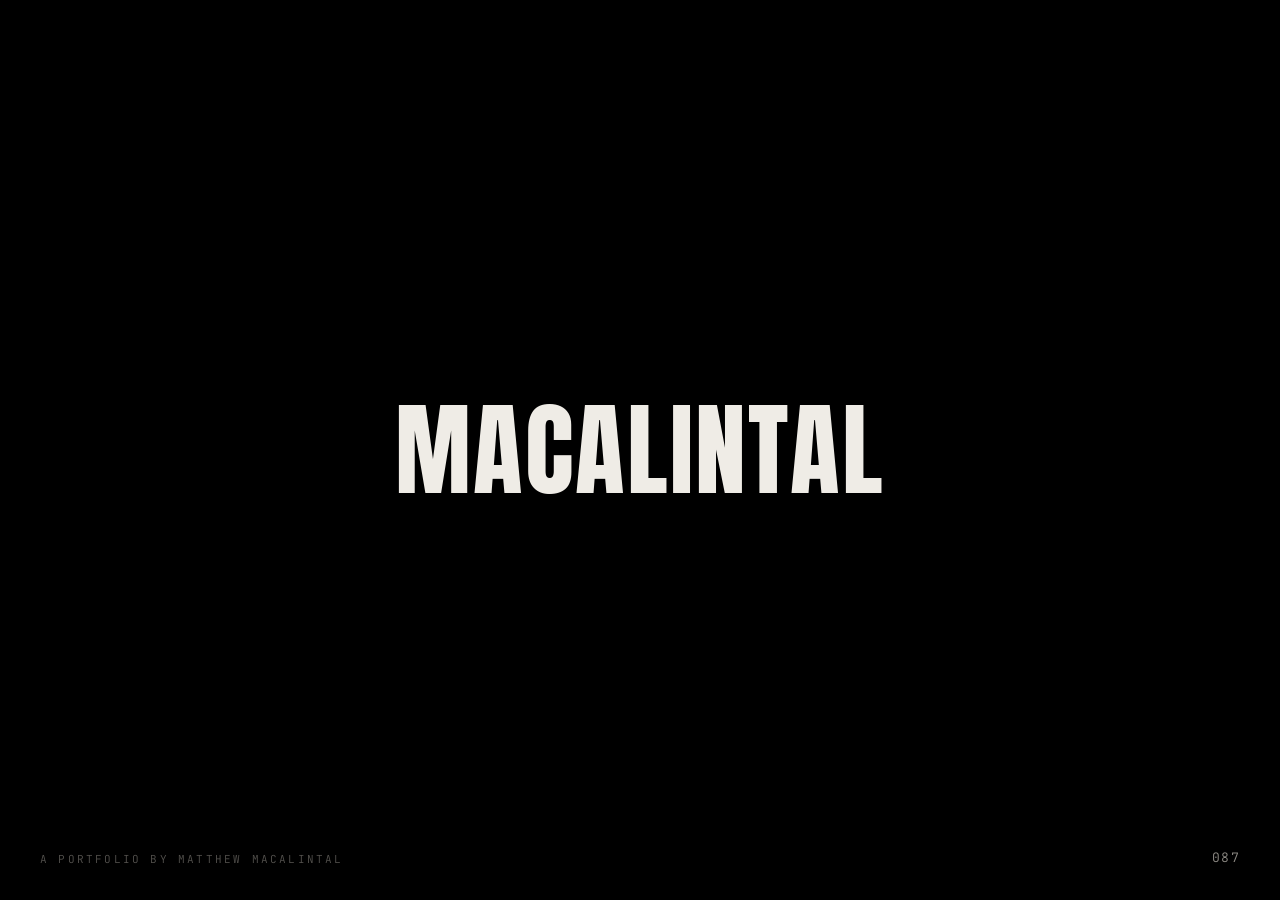
==== commit 09206117: "Add Filipino version of the site New filipino/Main-fil.html, a third option on the home page, EN/ES/" ====
--- a/index.html
+++ b/index.html
@@ -4,7 +4,7 @@
   <meta charset="UTF-8">
   <meta name="viewport" content="width=device-width, initial-scale=1.0">
   <title>Matthew Macalintal — Portfolio</title>
-  <meta name="description" content="Portfolio of Matthew Macalintal — systems, networks, web and AI. Available in English and Spanish.">
+  <meta name="description" content="Portfolio of Matthew Macalintal — systems, networks, web and AI. Available in English, Spanish and Filipino.">
   <meta name="theme-color" content="#080808">
   <link rel="icon" href="data:image/svg+xml,%3Csvg xmlns='http://www.w3.org/2000/svg' viewBox='0 0 100 100'%3E%3Crect width='100' height='100' fill='%23080808'/%3E%3Ctext x='50' y='72' font-size='60' font-family='Arial Narrow, Arial' font-weight='bold' text-anchor='middle' fill='%23efece6'%3EM%3C/text%3E%3C/svg%3E">
   <link rel="preconnect" href="https://fonts.googleapis.com">
@@ -33,6 +33,11 @@
         Español
         <small>entrar al sitio →</small>
       </a>
+      <span class="divider">o</span>
+      <a class="tc-lang" href="filipino/Main-fil.html">
+        Filipino
+        <small>pumasok sa site →</small>
+      </a>
     </div>
 
     <div class="tc-foot">
--- a/css/style.css
+++ b/css/style.css
@@ -419,6 +419,11 @@
   color: var(--dim);
 }
 
+.menu-overlay .m-langs {
+  display: flex;
+  gap: 22px;
+}
+
 /* ---------- side rail (scroll spy) ---------- */
 
 .rail {
@@ -1527,8 +1532,21 @@
 
 .tc-langs {
   display: flex;
-  gap: clamp(28px, 6vw, 80px);
+  flex-wrap: wrap;
+  gap: clamp(28px, 5vw, 64px);
   align-items: center;
+}
+
+@media (max-width: 860px) {
+  .tc-langs {
+    flex-direction: column;
+    align-items: flex-start;
+    gap: 22px;
+  }
+
+  .tc-langs .divider {
+    display: none;
+  }
 }
 
 .tc-langs .divider {
@@ -1631,6 +1649,14 @@
 
   .top-links a:not(.lang) {
     display: none;
+  }
+
+  .top-links {
+    gap: 12px;
+  }
+
+  .top-links .lang {
+    padding: 6px 9px;
   }
 
   .menu-btn {
